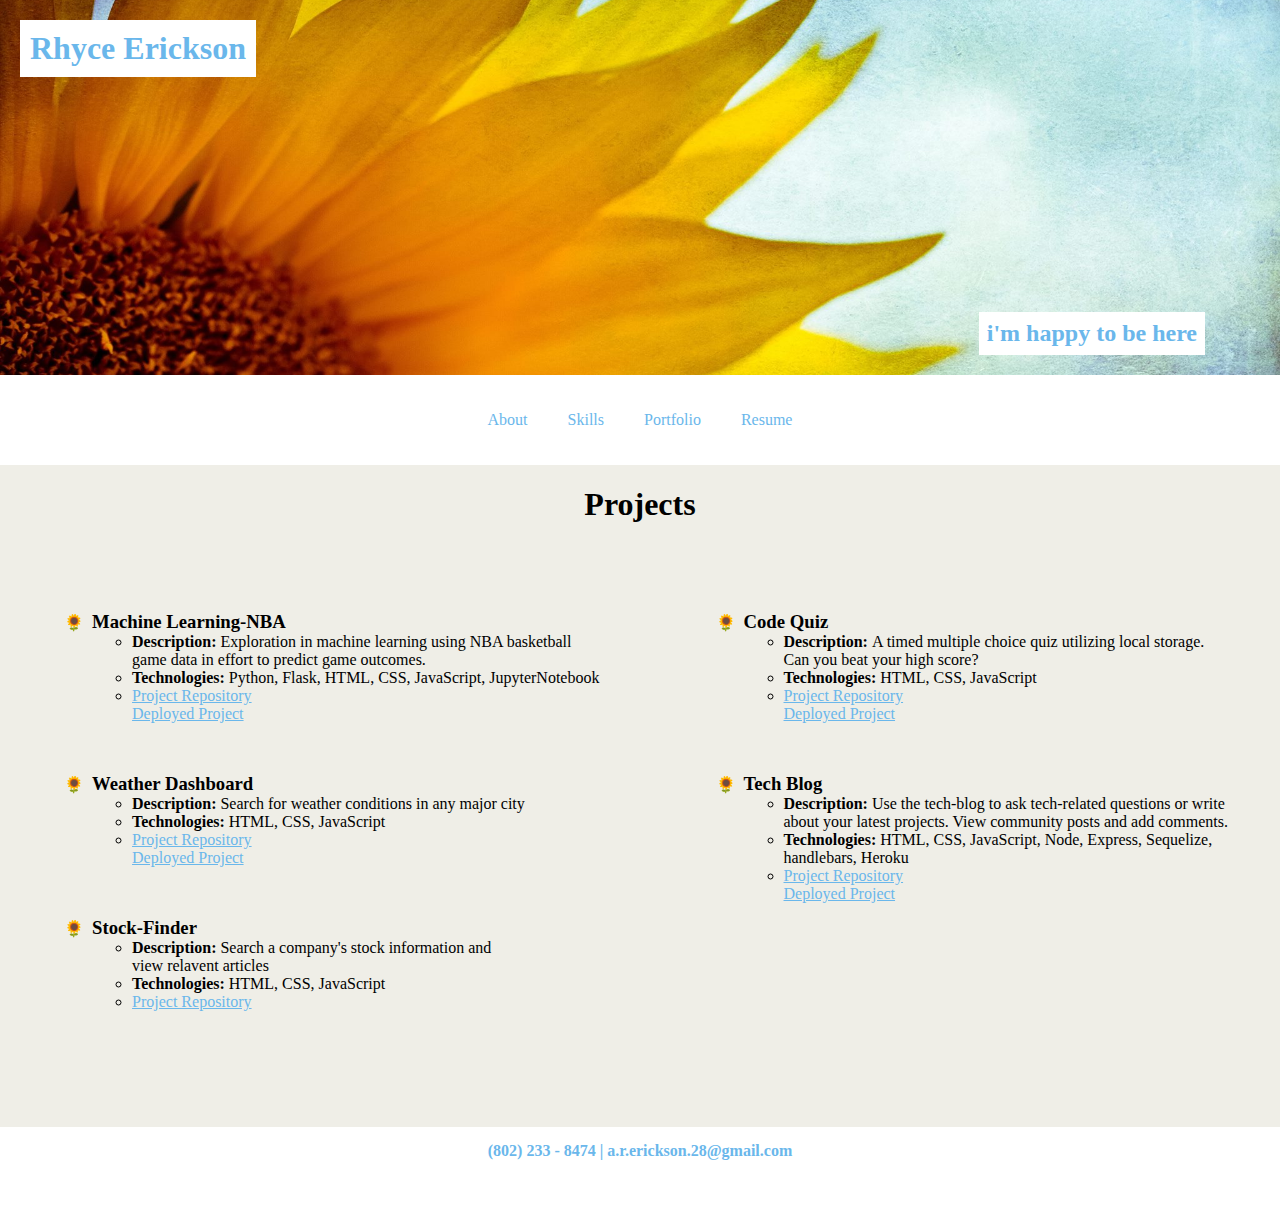
==== pages/portfolio.html @ 3b7bd608 "updated infor on other listed projects on portfolio page" ====
<!DOCTYPE html>
<html lang="en-us">
<head>
  <meta charset="UTF-8">
  <title>Rhyce | Personal Page</title>
  <!-- <link href="https://cdnjs.cloudflare.com/ajax/libs/font-awesome/5.15.3/css/all.min.css"> -->
  <!-- <link rel="stylesheet" href="path/to/font-awesome/css/font-awesome.min.css"> -->
  <link rel="icon" href="data:image/svg+xml,<svg xmlns=%22http://www.w3.org/2000/svg%22 viewBox=%220 0 100 100%22><text y=%22.9em%22 font-size=%2290%22>🌻</text></svg>">
  <link rel="stylesheet" type="text/css" href="/style/style.css">
  <link rel="stylesheet" type="text/css" href="/style/portfolio.css">
  <link rel="stylesheet" href="https://cdnjs.cloudflare.com/ajax/libs/font-awesome/5.15.3/css/all.min.css" integrity="sha512-iBBXm8fW90+nuLcSKlbmrPcLa0OT92xO1BIsZ+ywDWZCvqsWgccV3gFoRBv0z+8dLJgyAHIhR35VZc2oM/gI1w==" crossorigin="anonymous" referrerpolicy="no-referrer" />
  <!-- <script src="https://use.fontawesome.com/f53fa77346.js"></script> -->
</head>
<body>



  <div id="bannerImage">
        <div id="banner1">
          <h1>Rhyce Erickson</h1>
        </div>

        <div id="banner2"> 
          <h2>i'm happy to be here</h2>
        </div>
  </div>


<header>
    <nav>
        <ul>
            <li><a href="/index.html">About</a></li>
            <!-- <li><a href="/pages/education.html">Education</a></li> -->
            <li><a href="skills.html">Skills</a></li>
            <li><a href="portfolio.html">Portfolio</a></li>
            <li><a href="https://docs.google.com/document/d/1KfSe6Sal8frXmEi7c9S4shq23ZL-tTY5A44hOzINn-A/edit?usp=sharing" target="_blank">Resume</a></li>
        </ul>
    </nav>
</header>

<main>
<h1>Projects</h1>

<section id="listedProjects">

  <ul class="styled">

    <li>
      <div>
        <h3>Machine Learning-NBA</h3>
        <ul class="notStyled">
          <li><span>Description: </span>Exploration in machine learning using NBA basketball <br> game data in effort to predict game outcomes.</li>
          <li><span>Technologies: </span> Python, Flask, HTML, CSS, JavaScript, JupyterNotebook</li>
          <li><a href="https://github.com/arerickson28/Machine-Learning-NBA">Project Repository</a><br><a href="https://machine-learning-nba.herokuapp.com/">Deployed Project</a></li>
        </ul>
      </div>
    </li>

    <li>
      <div>
        <h3>Weather Dashboard</h3>
        <ul class="notStyled">
          <li><span>Description: </span>Search for weather conditions in  any major city</li>
          <li><span>Technologies: </span>HTML, CSS, JavaScript</li>
          <li><a href="https://github.com/arerickson28/weather-dashboard">Project Repository</a><br><a href="https://arerickson28.github.io/weather-dashboard/">Deployed Project</a></li>
        </ul>
      </div>
    </li>

    <li>
      <div>
        <h3>Stock-Finder</h3>
        <ul class="notStyled">
          <li><span>Description: </span>Search a company's stock information and <br> view relavent articles</li>
          <li><span>Technologies: </span>HTML, CSS, JavaScript</li>
          <li><a href="https://github.com/arerickson28/stock-finder">Project Repository</a></li>
        </ul>
  
          <!-- <tr>
            <td><a href="https://arerickson28.github.io/stock-finder/">Deployed Project</a></td>
          </tr> -->
      </div>
    </li>

    

   


    
  </ul>

  <ul class="styled">

    <!-- <li>
      <div>
        <h3>Day-Planner</h3>
        <p>Little description</p>
        <table>
          <tr>
            <td><a href="https://github.com/arerickson28/day-planner">Project Repository</a></td>
          </tr>
          <tr>
            <td><a href="https://arerickson28.github.io/day-planner/">Deployed Project</a></td>
          </tr>
        </table> 
      </div>
    </li> -->

   <li>
      <div>
        <h3>Code Quiz</h3>
        <ul class="notStyled">
          <li><span>Description: </span>A timed multiple choice quiz utilizing local storage. <br> Can you beat your high score?</li>
          <li><span>Technologies: </span>HTML, CSS, JavaScript</li>
          <li><a href="https://github.com/arerickson28/code-quiz">Project Repository</a><br><a href="https://arerickson28.github.io/code-quiz/">Deployed Project</a></li>
        </ul>
      </div>
    </li>


    <li>
      <div>
        <h3>Tech Blog</h3>
        <ul class="notStyled">
          <li><span>Description: </span>Use the tech-blog to ask tech-related questions or write <br> about your latest projects. View community posts and add comments.</li>
          <li><span>Technologies: </span>HTML, CSS, JavaScript, Node, Express, Sequelize, <br> handlebars, Heroku </li>
          <li><a href="https://github.com/arerickson28/tech-blog">Project Repository</a><br><a href="https://gr8-blog.herokuapp.com/">Deployed Project</a></li>
        </ul>
      </div>
    </li>
  </ul>




 
</section>


</main>


<footer>
    <div id="contact">
        <h4>(802) 233 - 8474 | a.r.erickson.28@gmail.com</h4>
        <div id="icons">
          <!-- <div class="icon"> -->
            <a href="https://github.com/arerickson28" target="_blank"><i id="githubIcon" class="fab fa-github fa-3x"></i></a>
          <!-- </div> -->
          
          <!-- <div class="icon"> -->
            <a href="https://www.linkedin.com/in/rhyce-erickson-a74943a0/" target="_blank"><i id="linkedinIcon" class="fab fa-linkedin fa-3x"></i></a>
          <!-- </div> -->
      </div>
  </div>
  </footer>


</body>

</html>
---- style/style.css ----
body {
    margin: 0 ;
    padding: 0 ;
    background-color: #efeee7 ;
    /* background-color: teal; */
    font-family: "Georgia" ;
}

p {
    font-size: 18px ;
}

a {
    color: rgb(106, 183, 235) ;
    /* color: silver ; */
}
    
/* New Stuff */
#bannerImage {
    display: flex ;
    flex-direction: column ;
    justify-content: space-between ;
    /* align-items: flex-end ; */
    height: 375px ;
    background-image: url("/images/sunflower.jpeg") ;
  
    background-position: center;
    background-repeat: no-repeat;
    background-size: cover;
    position: relative;
    width: 100% ;
}

#banner1 {
    margin: 20px ;
    display: flex ;
    justify-content: flex-start ;
    align-items: flex-start ;
}

#banner2 {
    display: flex ;
    justify-content: flex-end ;
    align-items: flex-end ;
    margin-bottom: 20px ;
}



/* #bio p {
    display: inline-block ;
} */


h2 {
    margin: 0px ;
}


i {
   width: 50px ;
}

#bannerImage h2 {
    margin-right: 75px ;
    padding: 8px ;
    background-color: white ;
    color: rgb(106, 183, 235) ;
}

h4 {
    margin: 0px ;
    color:rgb(106, 183, 235) ;
}

#bannerImage h1 {
    margin: 0px ;
    background-color: white ;
    color: rgb(106, 183, 235) ;
    display: inline ;
    text-align: center ;
    padding: 10px ;
}


header {
    background-color: white ;
    display: flex ;
    justify-content: center ;
    align-items: center ;
    height: 90px ;
}

header ul {
    display: flex ;
    list-style-type: none ;
    margin: 0 ;
    padding: 0 ;
}

header ul li {
    margin: 20px ;
}

footer {
    display: flex ;
    justify-content: center ;
    background-color: white ;
    align-items: center ;
}

i {
    /* margin: 15px ; */
    color: rgb(106, 183, 235) ;
}

#githubIcon {
    border-radius: 50%;
}

.icon {
    margin: 15px ;
    display: inline ;
    height: 48px ;
    /* border-radius: 50% ; */
    /* padding: 5px ; */
}

a {
    height: 48px ;
}

#linkedinIcon {
    /* padding: 0px ; */
    padding-left: 8px ;
}

/* .icon:hover {
    box-shadow: inset 0px 0px 8px rgb(106, 183, 235), 0 0 15px rgb(106, 183, 235);
} */


#contact {
    display: flex ;
    flex-direction: column ;
    justify-content: center ;
    align-items: center ;
    margin: 15px ;
}

#icons {
    margin-top: 15px ;
}

#codingLangs {
    margin: 20px ;
}

nav ul li a {
    text-decoration: none;
}

nav ul li a:hover {
    text-decoration: underline;
    /* box-shadow: inset 0px 0px 8px rgb(106, 183, 235), 0 0 15px rgb(106, 183, 235); */
}

span {
    font-weight: bold;
}
---- style/portfolio.css ----
main {
    display: flex ;
    flex-direction: column ;
    justify-content: space-around ;
    align-items: center ;
}

#featuredProjects {
    display: flex ;
    justify-content: space-around;
    width: 100% ;
    /* margin-top: 50px ;
    margin-bottom: 50px ; */
}

#featuredProjects p {
    background-color: rgb(236, 223, 33) ;
    border: solid ;
    padding: 50px ;
    
}

p {
    margin: 0px ;
}


#addedSoon {
    margin-bottom: 50px ;
}


h2, h3 {
    margin: 0px ;
}


#listedProjects {
    /* margin-top: 50px ; */
    margin-bottom: 50px ;
    width: 100% ;
    display: flex ;
    justify-content: space-around ;
}



ul {
    list-style: none ;
}

.styled li {
    list-style-type: "🌻  ";
    margin-top: 50px ;
    margin-bottom: 50px ;

}

.notStyled li {
    list-style-type: circle;
    margin: 0;
}
/* .styled li::before {
    content: "🌻" ;
    font-size: 30px ;
} */

/* .styled {
    display: flex;
    flex-direction: column;
    flex-wrap: wrap;
    height: 700px;
    width: 75%;
} */
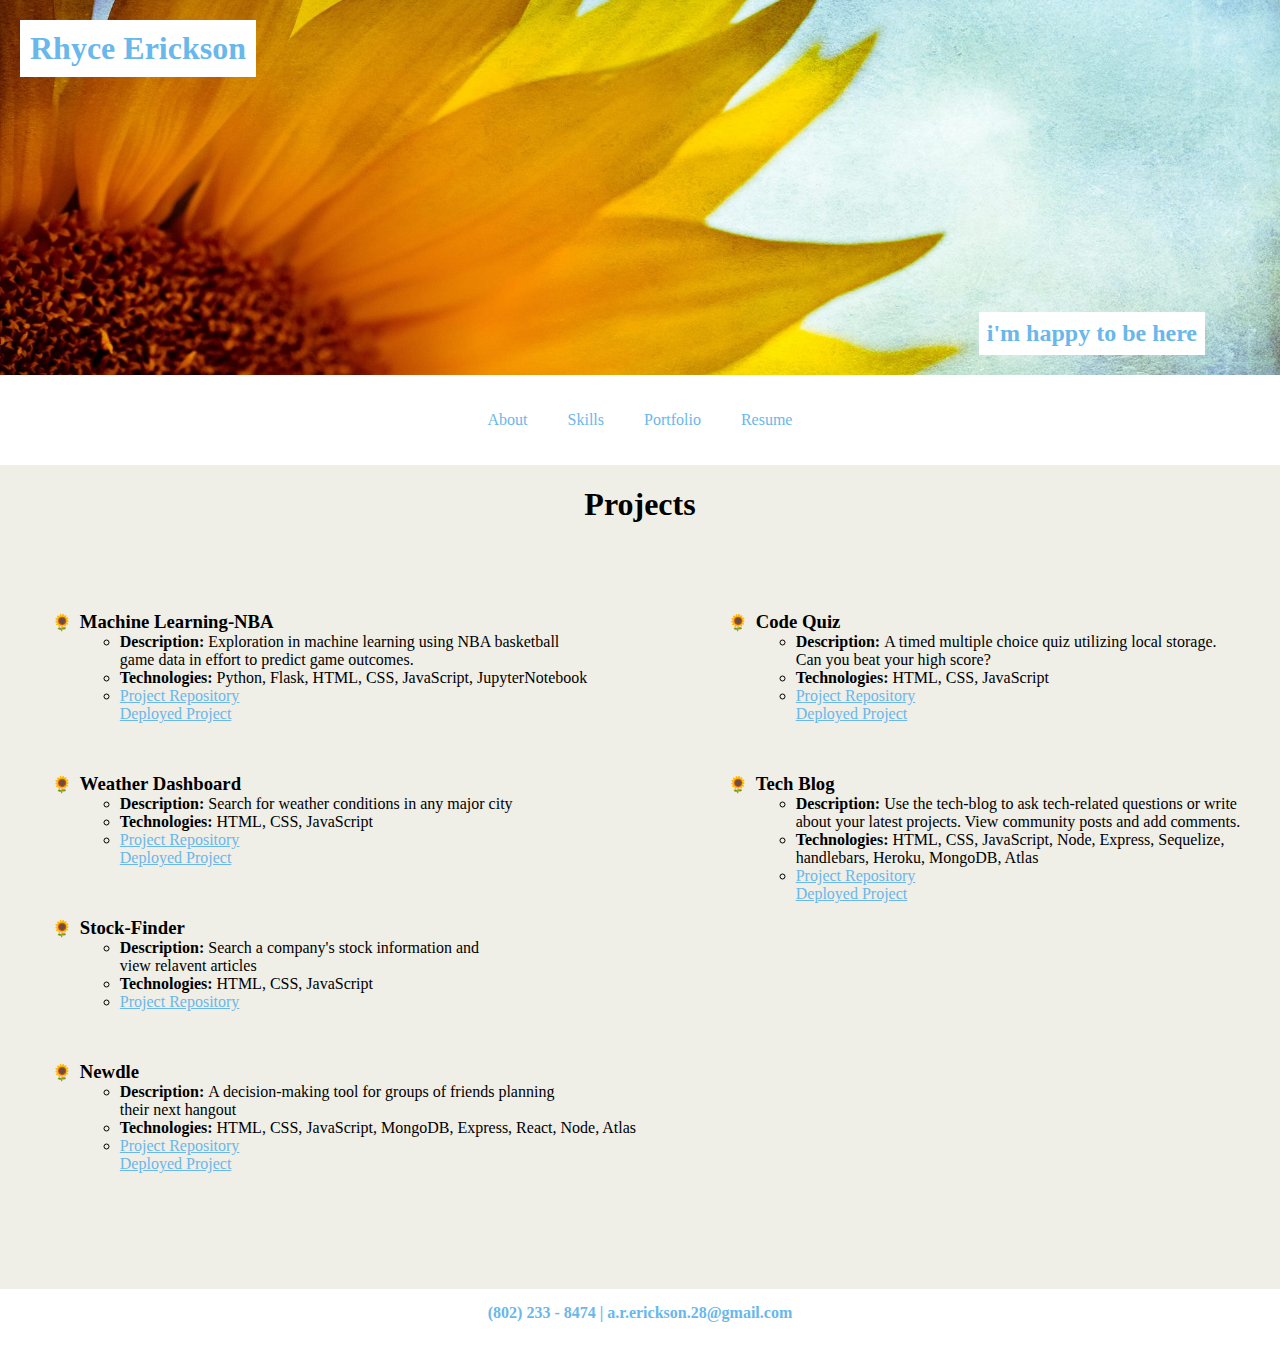
==== commit a3e3e6bf: "added Newdle to project list" ====
--- a/pages/portfolio.html
+++ b/pages/portfolio.html
@@ -82,7 +82,16 @@
       </div>
     </li>
 
-    
+    <li>
+      <div>
+        <h3>Newdle</h3>
+        <ul class="notStyled">
+          <li><span>Description: </span>A decision-making tool for groups of friends planning <br> their next hangout</li>
+          <li><span>Technologies: </span>HTML, CSS, JavaScript, MongoDB, Express, React, Node, Atlas</li>
+          <li><a href="https://github.com/arerickson28/breakoutRoomNomads">Project Repository</a><br><a href="https://born001.herokuapp.com/">Deployed Project</a></li>
+        </ul>
+      </div>
+    </li>
 
    
 
@@ -124,7 +133,7 @@
         <h3>Tech Blog</h3>
         <ul class="notStyled">
           <li><span>Description: </span>Use the tech-blog to ask tech-related questions or write <br> about your latest projects. View community posts and add comments.</li>
-          <li><span>Technologies: </span>HTML, CSS, JavaScript, Node, Express, Sequelize, <br> handlebars, Heroku </li>
+          <li><span>Technologies: </span>HTML, CSS, JavaScript, Node, Express, Sequelize, <br> handlebars, Heroku, MongoDB, Atlas </li>
           <li><a href="https://github.com/arerickson28/tech-blog">Project Repository</a><br><a href="https://gr8-blog.herokuapp.com/">Deployed Project</a></li>
         </ul>
       </div>
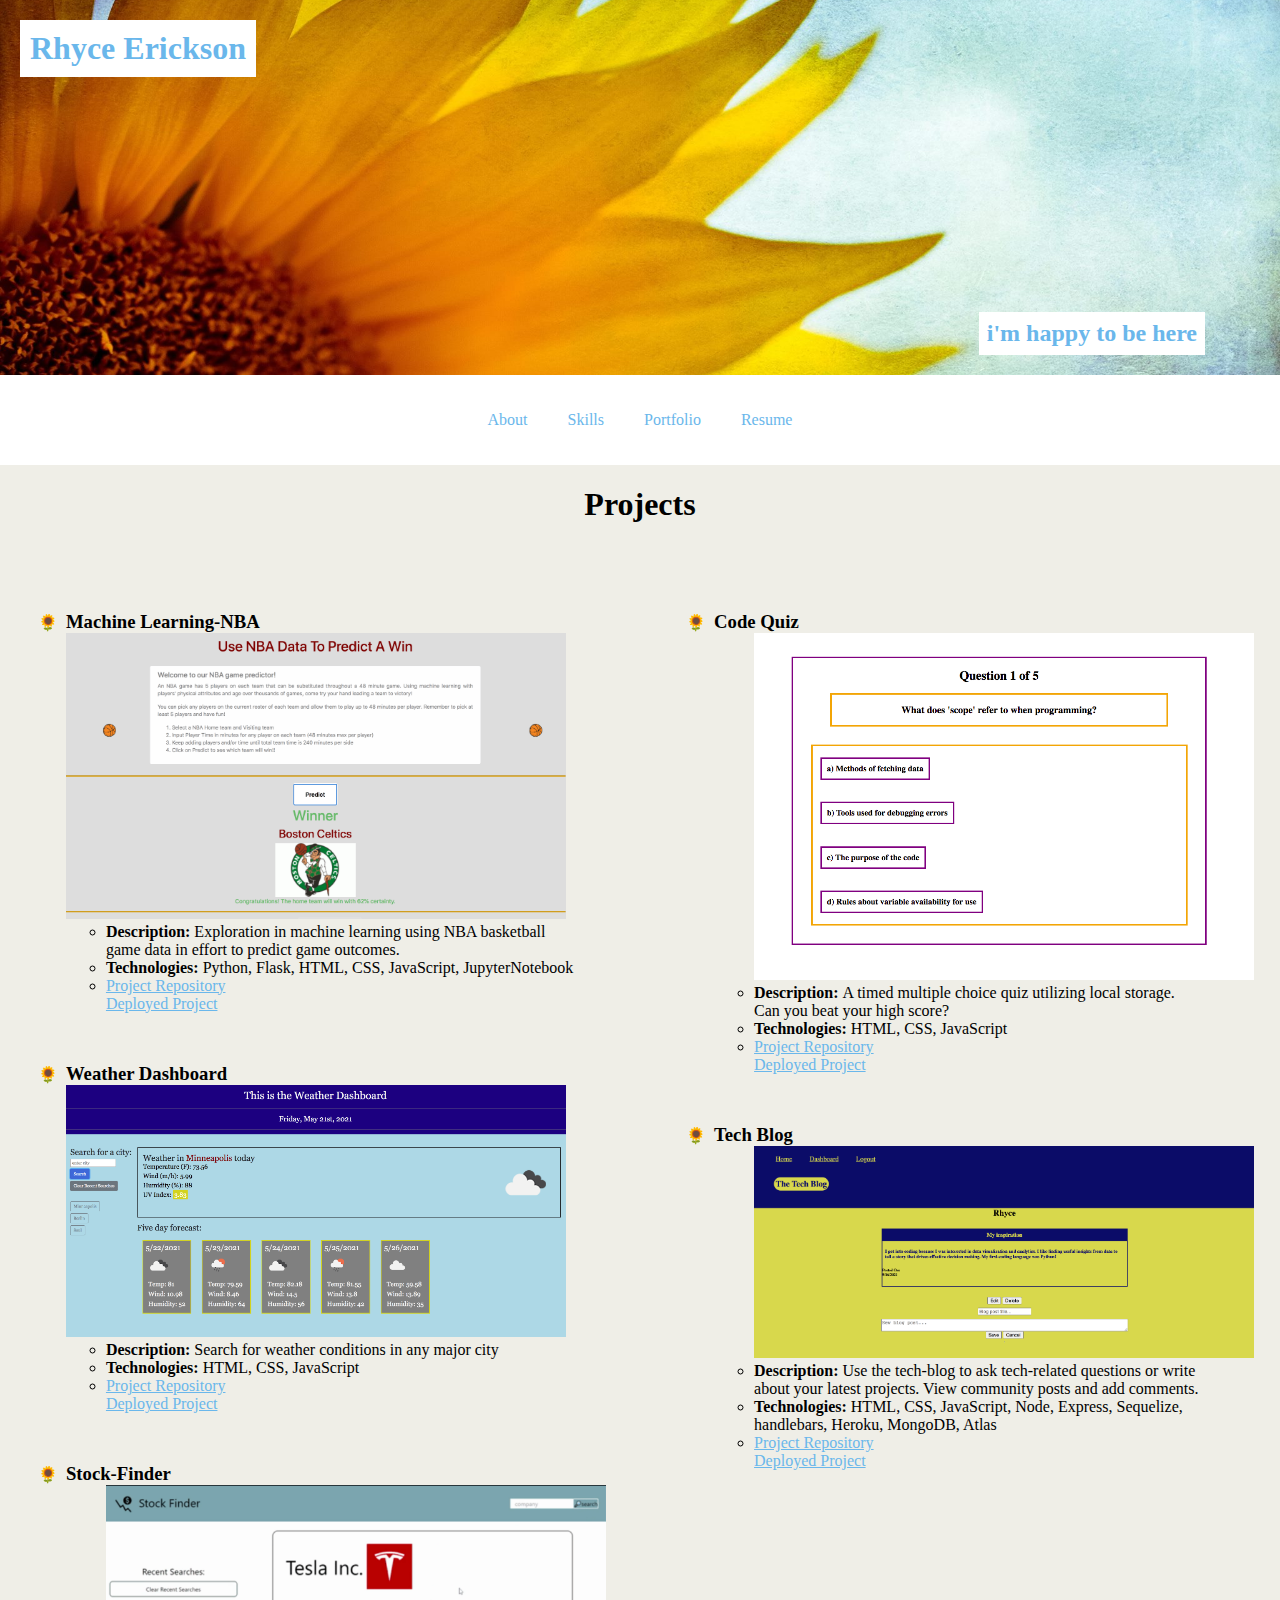
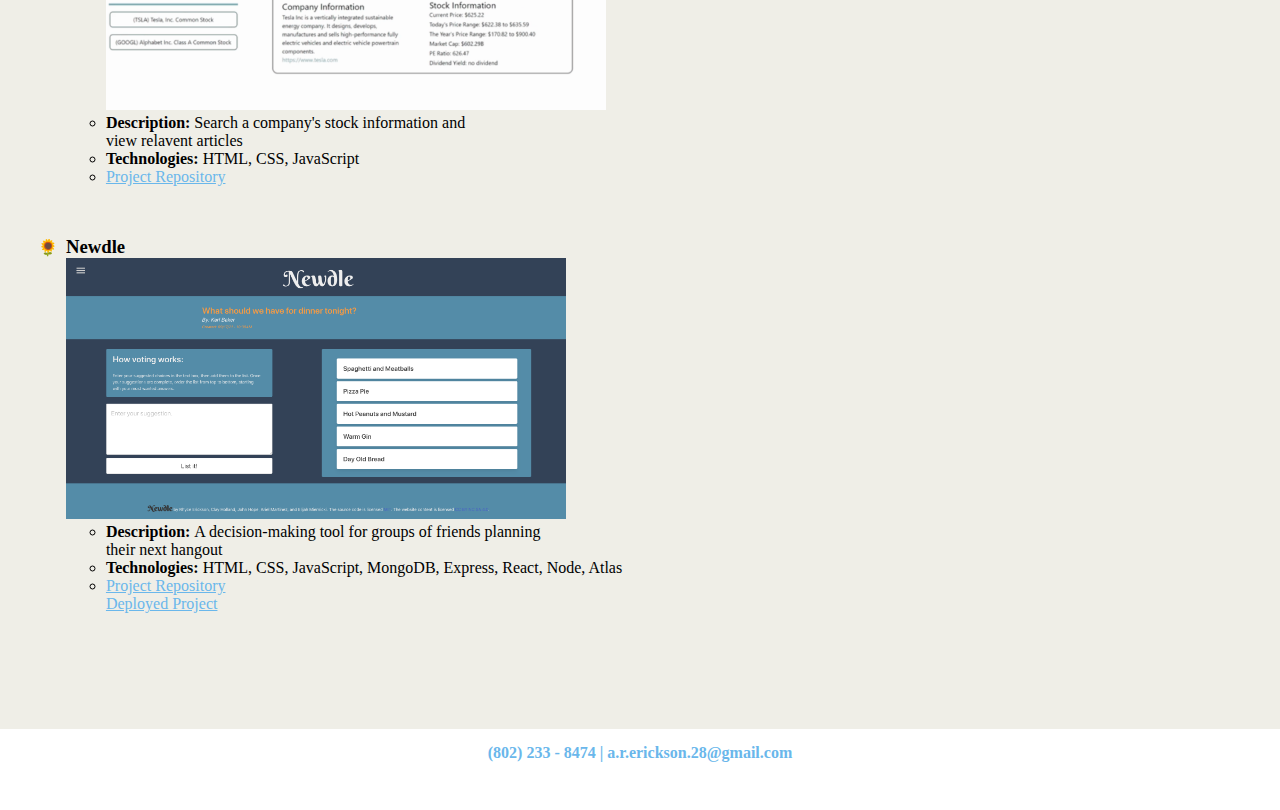
==== commit 799ed626: "adding images to projects" ====
--- a/pages/portfolio.html
+++ b/pages/portfolio.html
@@ -48,6 +48,7 @@
     <li>
       <div>
         <h3>Machine Learning-NBA</h3>
+        <img class="projectImg" src="../images/nbaMachine.png">
         <ul class="notStyled">
           <li><span>Description: </span>Exploration in machine learning using NBA basketball <br> game data in effort to predict game outcomes.</li>
           <li><span>Technologies: </span> Python, Flask, HTML, CSS, JavaScript, JupyterNotebook</li>
@@ -59,6 +60,7 @@
     <li>
       <div>
         <h3>Weather Dashboard</h3>
+        <img class="projectImg" src="../images/weather_dash.png">
         <ul class="notStyled">
           <li><span>Description: </span>Search for weather conditions in  any major city</li>
           <li><span>Technologies: </span>HTML, CSS, JavaScript</li>
@@ -71,6 +73,7 @@
       <div>
         <h3>Stock-Finder</h3>
         <ul class="notStyled">
+          <img class="projectImg" src="../images/stockFinder.png">
           <li><span>Description: </span>Search a company's stock information and <br> view relavent articles</li>
           <li><span>Technologies: </span>HTML, CSS, JavaScript</li>
           <li><a href="https://github.com/arerickson28/stock-finder">Project Repository</a></li>
@@ -85,6 +88,7 @@
     <li>
       <div>
         <h3>Newdle</h3>
+        <img class="projectImg" src="../images/newdle1.png">
         <ul class="notStyled">
           <li><span>Description: </span>A decision-making tool for groups of friends planning <br> their next hangout</li>
           <li><span>Technologies: </span>HTML, CSS, JavaScript, MongoDB, Express, React, Node, Atlas</li>
@@ -101,25 +105,11 @@
 
   <ul class="styled">
 
-    <!-- <li>
-      <div>
-        <h3>Day-Planner</h3>
-        <p>Little description</p>
-        <table>
-          <tr>
-            <td><a href="https://github.com/arerickson28/day-planner">Project Repository</a></td>
-          </tr>
-          <tr>
-            <td><a href="https://arerickson28.github.io/day-planner/">Deployed Project</a></td>
-          </tr>
-        </table> 
-      </div>
-    </li> -->
-
    <li>
       <div>
         <h3>Code Quiz</h3>
         <ul class="notStyled">
+          <img class="projectImg" src="../images/code-quiz.png">
           <li><span>Description: </span>A timed multiple choice quiz utilizing local storage. <br> Can you beat your high score?</li>
           <li><span>Technologies: </span>HTML, CSS, JavaScript</li>
           <li><a href="https://github.com/arerickson28/code-quiz">Project Repository</a><br><a href="https://arerickson28.github.io/code-quiz/">Deployed Project</a></li>
@@ -127,11 +117,11 @@
       </div>
     </li>
 
-
     <li>
       <div>
         <h3>Tech Blog</h3>
         <ul class="notStyled">
+          <img class="projectImg" src="../images/tech_blog.png">
           <li><span>Description: </span>Use the tech-blog to ask tech-related questions or write <br> about your latest projects. View community posts and add comments.</li>
           <li><span>Technologies: </span>HTML, CSS, JavaScript, Node, Express, Sequelize, <br> handlebars, Heroku, MongoDB, Atlas </li>
           <li><a href="https://github.com/arerickson28/tech-blog">Project Repository</a><br><a href="https://gr8-blog.herokuapp.com/">Deployed Project</a></li>
--- a/style/portfolio.css
+++ b/style/portfolio.css
@@ -60,10 +60,6 @@
     list-style-type: circle;
     margin: 0;
 }
-/* .styled li::before {
-    content: "🌻" ;
-    font-size: 30px ;
-} */
 
 /* .styled {
     display: flex;
@@ -72,4 +68,7 @@
     height: 700px;
     width: 75%;
 } */
+.projectImg {
+    width: 500px;
+}
 
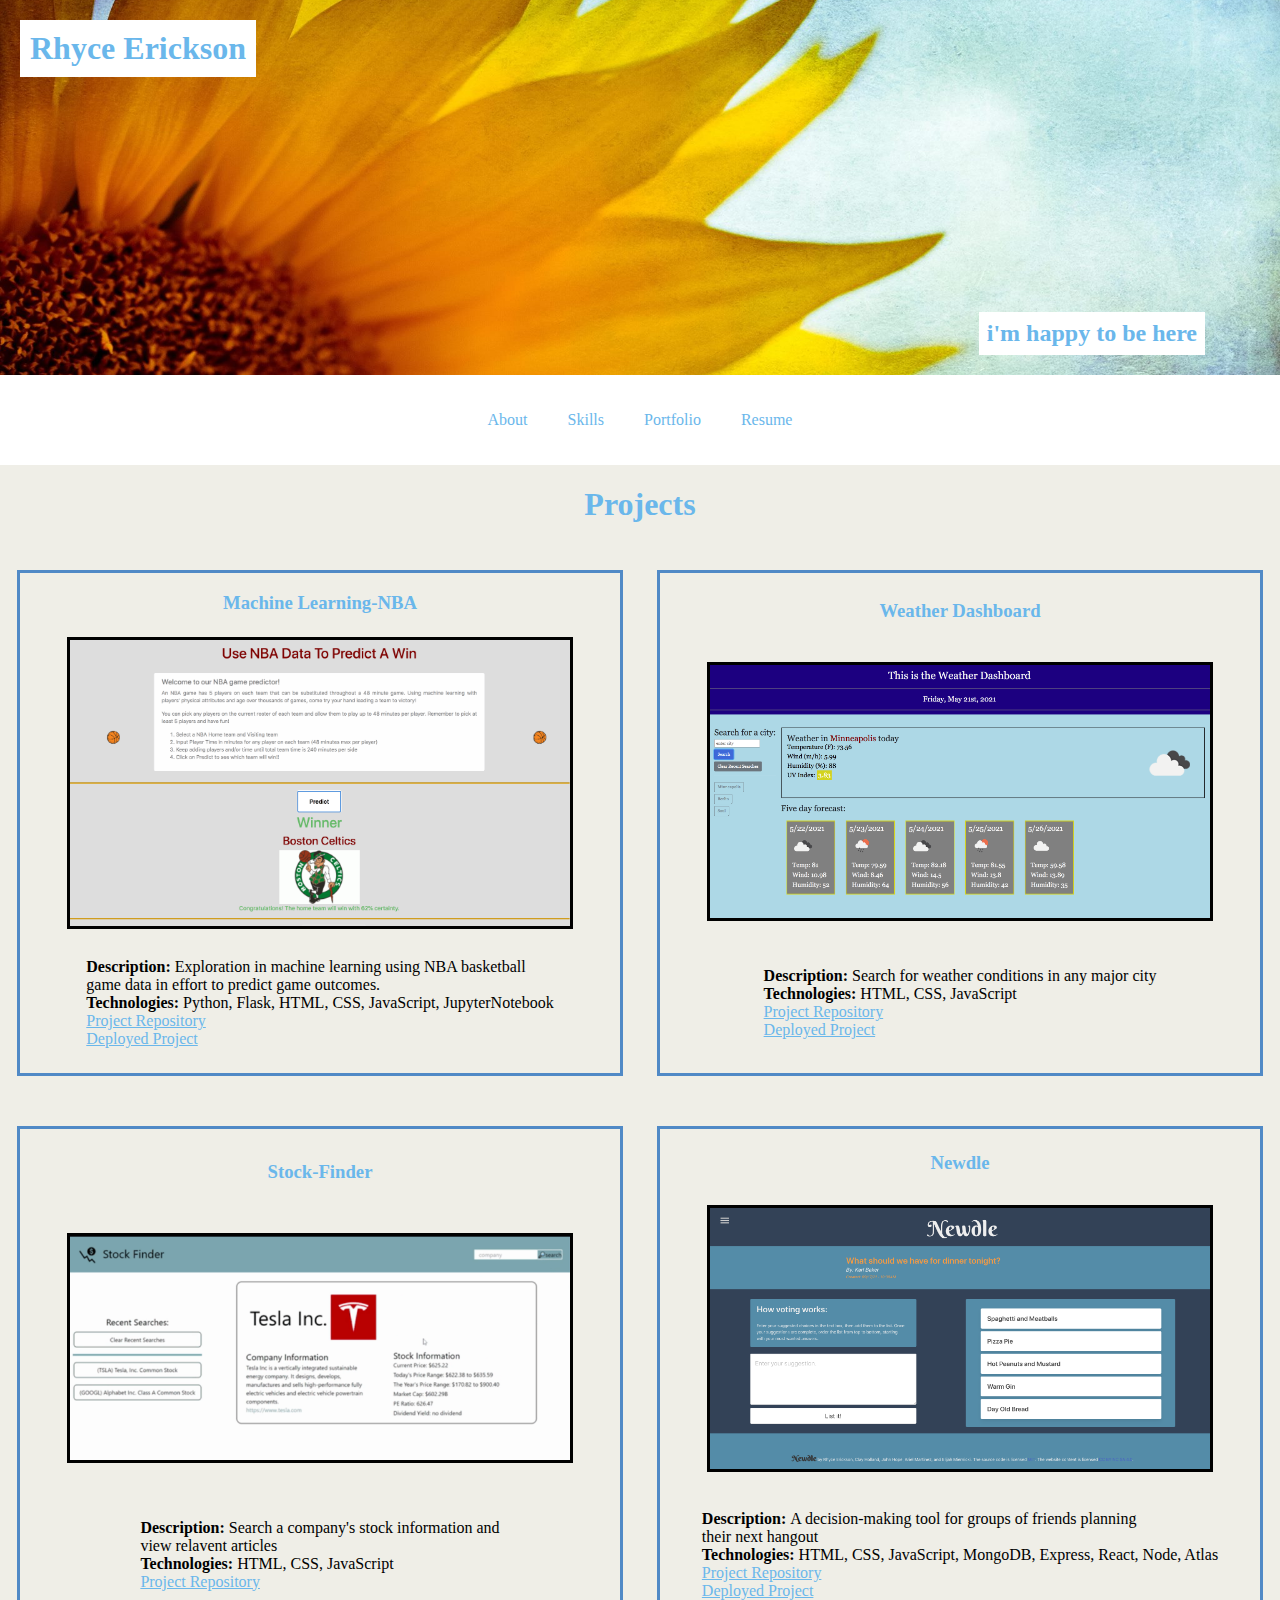
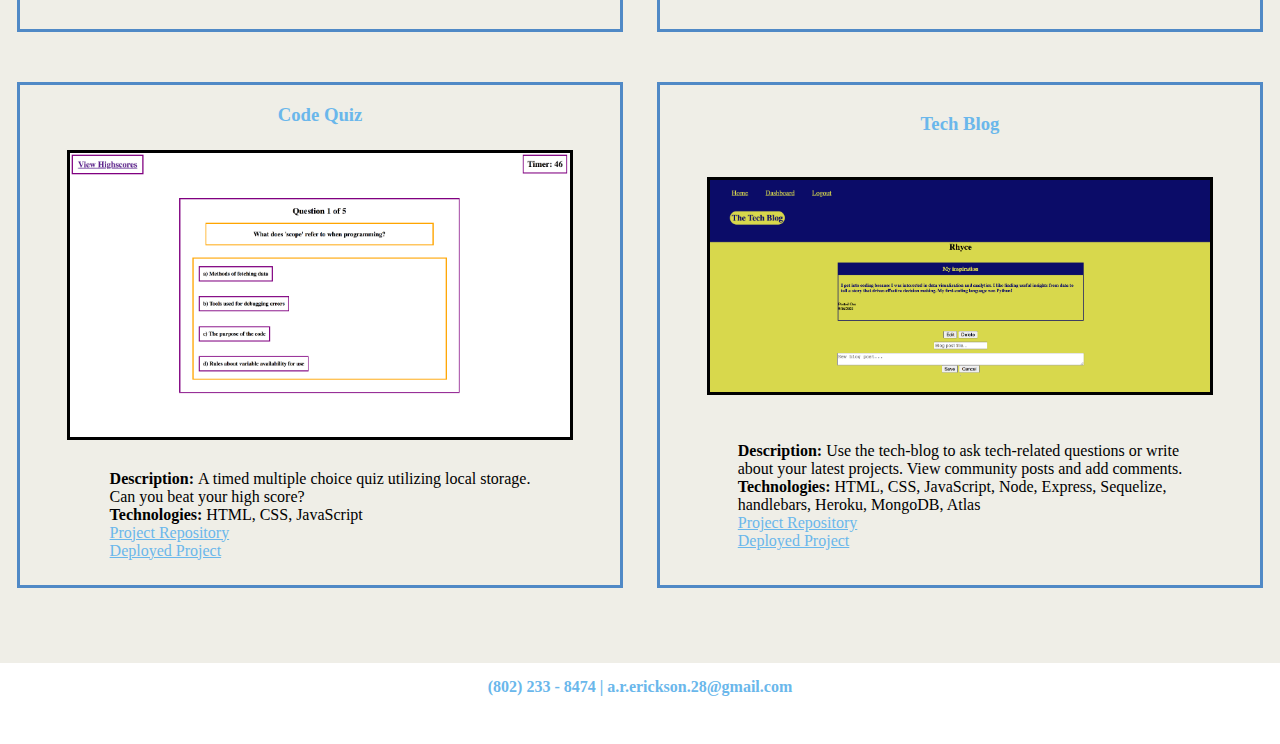
==== commit 5d2344fc: "formated projects into flex cards" ====
--- a/pages/portfolio.html
+++ b/pages/portfolio.html
@@ -43,10 +43,10 @@
 
 <section id="listedProjects">
 
-  <ul class="styled">
+  <!-- <ul class="styled"> -->
 
-    <li>
-      <div>
+    <!-- <li> -->
+      <div class="project">
         <h3>Machine Learning-NBA</h3>
         <img class="projectImg" src="../images/nbaMachine.png">
         <ul class="notStyled">
@@ -55,10 +55,10 @@
           <li><a href="https://github.com/arerickson28/Machine-Learning-NBA">Project Repository</a><br><a href="https://machine-learning-nba.herokuapp.com/">Deployed Project</a></li>
         </ul>
       </div>
-    </li>
+    <!-- </li> -->
 
-    <li>
-      <div>
+    <!-- <li> -->
+      <div class="project">
         <h3>Weather Dashboard</h3>
         <img class="projectImg" src="../images/weather_dash.png">
         <ul class="notStyled">
@@ -67,13 +67,13 @@
           <li><a href="https://github.com/arerickson28/weather-dashboard">Project Repository</a><br><a href="https://arerickson28.github.io/weather-dashboard/">Deployed Project</a></li>
         </ul>
       </div>
-    </li>
+    <!-- </li> -->
 
-    <li>
-      <div>
+    <!-- <li> -->
+      <div class="project">
         <h3>Stock-Finder</h3>
+        <img class="projectImg" src="../images/stockFinder.png">
         <ul class="notStyled">
-          <img class="projectImg" src="../images/stockFinder.png">
           <li><span>Description: </span>Search a company's stock information and <br> view relavent articles</li>
           <li><span>Technologies: </span>HTML, CSS, JavaScript</li>
           <li><a href="https://github.com/arerickson28/stock-finder">Project Repository</a></li>
@@ -83,10 +83,10 @@
             <td><a href="https://arerickson28.github.io/stock-finder/">Deployed Project</a></td>
           </tr> -->
       </div>
-    </li>
+    <!-- </li> -->
 
-    <li>
-      <div>
+    <!-- <li> -->
+      <div class="project">
         <h3>Newdle</h3>
         <img class="projectImg" src="../images/newdle1.png">
         <ul class="notStyled">
@@ -95,40 +95,40 @@
           <li><a href="https://github.com/arerickson28/breakoutRoomNomads">Project Repository</a><br><a href="https://born001.herokuapp.com/">Deployed Project</a></li>
         </ul>
       </div>
-    </li>
+    <!-- </li> -->
 
    
 
 
     
-  </ul>
+  <!-- </ul> -->
 
-  <ul class="styled">
+  <!-- <ul class="styled"> -->
 
-   <li>
-      <div>
+   <!-- <li> -->
+      <div class="project">
         <h3>Code Quiz</h3>
+        <img class="projectImg" src="../images/betterCodeQuiz.png">
         <ul class="notStyled">
-          <img class="projectImg" src="../images/code-quiz.png">
           <li><span>Description: </span>A timed multiple choice quiz utilizing local storage. <br> Can you beat your high score?</li>
           <li><span>Technologies: </span>HTML, CSS, JavaScript</li>
           <li><a href="https://github.com/arerickson28/code-quiz">Project Repository</a><br><a href="https://arerickson28.github.io/code-quiz/">Deployed Project</a></li>
         </ul>
       </div>
-    </li>
+    <!-- </li> -->
 
-    <li>
-      <div>
+    <!-- <li> -->
+      <div class="project">
         <h3>Tech Blog</h3>
+        <img class="projectImg" src="../images/tech_blog.png">
         <ul class="notStyled">
-          <img class="projectImg" src="../images/tech_blog.png">
           <li><span>Description: </span>Use the tech-blog to ask tech-related questions or write <br> about your latest projects. View community posts and add comments.</li>
           <li><span>Technologies: </span>HTML, CSS, JavaScript, Node, Express, Sequelize, <br> handlebars, Heroku, MongoDB, Atlas </li>
           <li><a href="https://github.com/arerickson28/tech-blog">Project Repository</a><br><a href="https://gr8-blog.herokuapp.com/">Deployed Project</a></li>
         </ul>
       </div>
-    </li>
-  </ul>
+    <!-- </li> -->
+  <!-- </ul> -->
 
 
 
--- a/style/portfolio.css
+++ b/style/portfolio.css
@@ -41,9 +41,37 @@
     width: 100% ;
     display: flex ;
     justify-content: space-around ;
+    align-items: center;
+    flex-wrap: wrap;
 }
 
+.project {
+    width: 600px;
+    height: 500px;
+    border: solid;
+    border-color:rgb(80, 137, 198);
+    margin-top: 25px;
+    margin-bottom: 25px;
+    display: flex;
+    flex-direction: column;
+    justify-content: space-around;
+    align-items: center;
+}
 
+.project h3 {
+    margin: 15px;
+    color:rgb(106, 183, 235)
+}
+
+.project ul {
+    /* border: solid; */
+    padding: 5px;
+    list-style-type: none;
+}
+
+.project img {
+    border: solid;
+}
 
 ul {
     list-style: none ;
@@ -56,10 +84,10 @@
 
 }
 
-.notStyled li {
+/* .notStyled li {
     list-style-type: circle;
     margin: 0;
-}
+} */
 
 /* .styled {
     display: flex;
@@ -72,3 +100,7 @@
     width: 500px;
 }
 
+
+h1 {
+   color: rgb(106, 183, 235);
+}
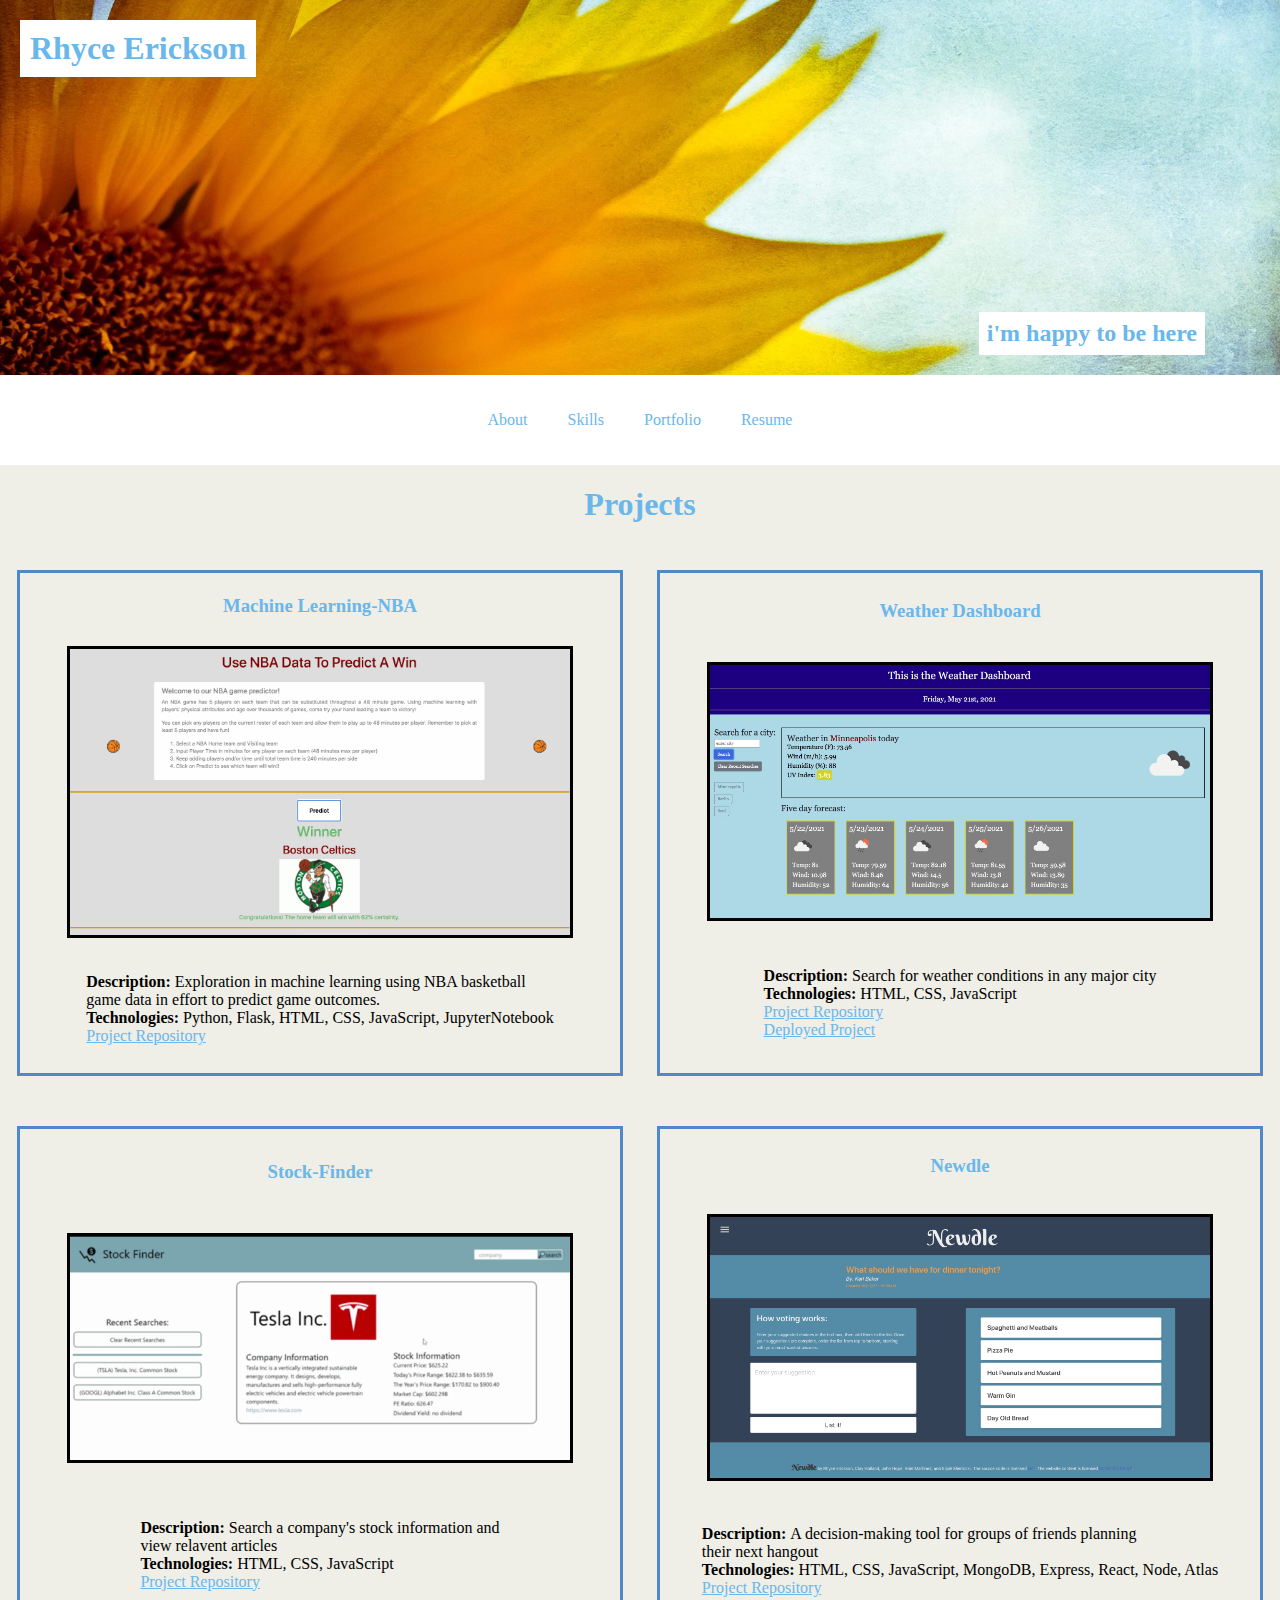
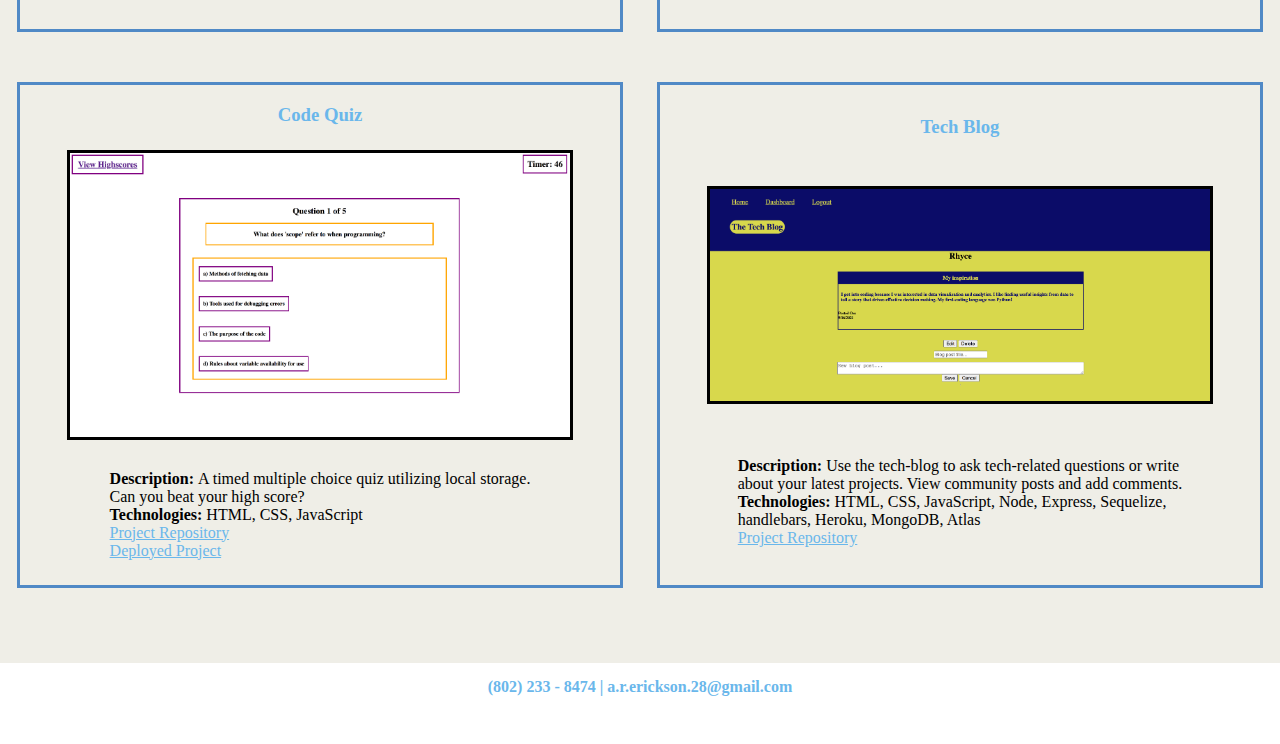
==== commit 07911455: "updated tutor description" ====
--- a/pages/portfolio.html
+++ b/pages/portfolio.html
@@ -43,21 +43,18 @@
 
 <section id="listedProjects">
 
-  <!-- <ul class="styled"> -->
-
-    <!-- <li> -->
       <div class="project">
         <h3>Machine Learning-NBA</h3>
         <img class="projectImg" src="../images/nbaMachine.png">
         <ul class="notStyled">
           <li><span>Description: </span>Exploration in machine learning using NBA basketball <br> game data in effort to predict game outcomes.</li>
           <li><span>Technologies: </span> Python, Flask, HTML, CSS, JavaScript, JupyterNotebook</li>
-          <li><a href="https://github.com/arerickson28/Machine-Learning-NBA">Project Repository</a><br><a href="https://machine-learning-nba.herokuapp.com/">Deployed Project</a></li>
+          <li><a href="https://github.com/arerickson28/Machine-Learning-NBA">Project Repository</a>
+            <!-- <br><a href="https://machine-learning-nba.herokuapp.com/">Deployed Project</a></li> -->
         </ul>
       </div>
-    <!-- </li> -->
 
-    <!-- <li> -->
+
       <div class="project">
         <h3>Weather Dashboard</h3>
         <img class="projectImg" src="../images/weather_dash.png">
@@ -67,9 +64,7 @@
           <li><a href="https://github.com/arerickson28/weather-dashboard">Project Repository</a><br><a href="https://arerickson28.github.io/weather-dashboard/">Deployed Project</a></li>
         </ul>
       </div>
-    <!-- </li> -->
 
-    <!-- <li> -->
       <div class="project">
         <h3>Stock-Finder</h3>
         <img class="projectImg" src="../images/stockFinder.png">
@@ -78,34 +73,28 @@
           <li><span>Technologies: </span>HTML, CSS, JavaScript</li>
           <li><a href="https://github.com/arerickson28/stock-finder">Project Repository</a></li>
         </ul>
-  
-          <!-- <tr>
-            <td><a href="https://arerickson28.github.io/stock-finder/">Deployed Project</a></td>
-          </tr> -->
+            <!-- <a href="https://arerickson28.github.io/stock-finder/">Deployed Project</a> -->
+      
       </div>
-    <!-- </li> -->
 
-    <!-- <li> -->
+
       <div class="project">
         <h3>Newdle</h3>
         <img class="projectImg" src="../images/newdle1.png">
         <ul class="notStyled">
           <li><span>Description: </span>A decision-making tool for groups of friends planning <br> their next hangout</li>
           <li><span>Technologies: </span>HTML, CSS, JavaScript, MongoDB, Express, React, Node, Atlas</li>
-          <li><a href="https://github.com/arerickson28/breakoutRoomNomads">Project Repository</a><br><a href="https://born001.herokuapp.com/">Deployed Project</a></li>
+          <li><a href="https://github.com/arerickson28/breakoutRoomNomads">Project Repository</a><br>
+            <!-- <a href="https://born001.herokuapp.com/">Deployed Project</a></li> -->
         </ul>
       </div>
-    <!-- </li> -->
+
 
    
 
 
     
-  <!-- </ul> -->
-
-  <!-- <ul class="styled"> -->
-
-   <!-- <li> -->
+ 
       <div class="project">
         <h3>Code Quiz</h3>
         <img class="projectImg" src="../images/betterCodeQuiz.png">
@@ -115,20 +104,17 @@
           <li><a href="https://github.com/arerickson28/code-quiz">Project Repository</a><br><a href="https://arerickson28.github.io/code-quiz/">Deployed Project</a></li>
         </ul>
       </div>
-    <!-- </li> -->
 
-    <!-- <li> -->
       <div class="project">
         <h3>Tech Blog</h3>
         <img class="projectImg" src="../images/tech_blog.png">
         <ul class="notStyled">
           <li><span>Description: </span>Use the tech-blog to ask tech-related questions or write <br> about your latest projects. View community posts and add comments.</li>
           <li><span>Technologies: </span>HTML, CSS, JavaScript, Node, Express, Sequelize, <br> handlebars, Heroku, MongoDB, Atlas </li>
-          <li><a href="https://github.com/arerickson28/tech-blog">Project Repository</a><br><a href="https://gr8-blog.herokuapp.com/">Deployed Project</a></li>
+          <li><a href="https://github.com/arerickson28/tech-blog">Project Repository</a><br>
+            <!-- <a href="https://gr8-blog.herokuapp.com/">Deployed Project</a></li> -->
         </ul>
       </div>
-    <!-- </li> -->
-  <!-- </ul> -->
 
 
 
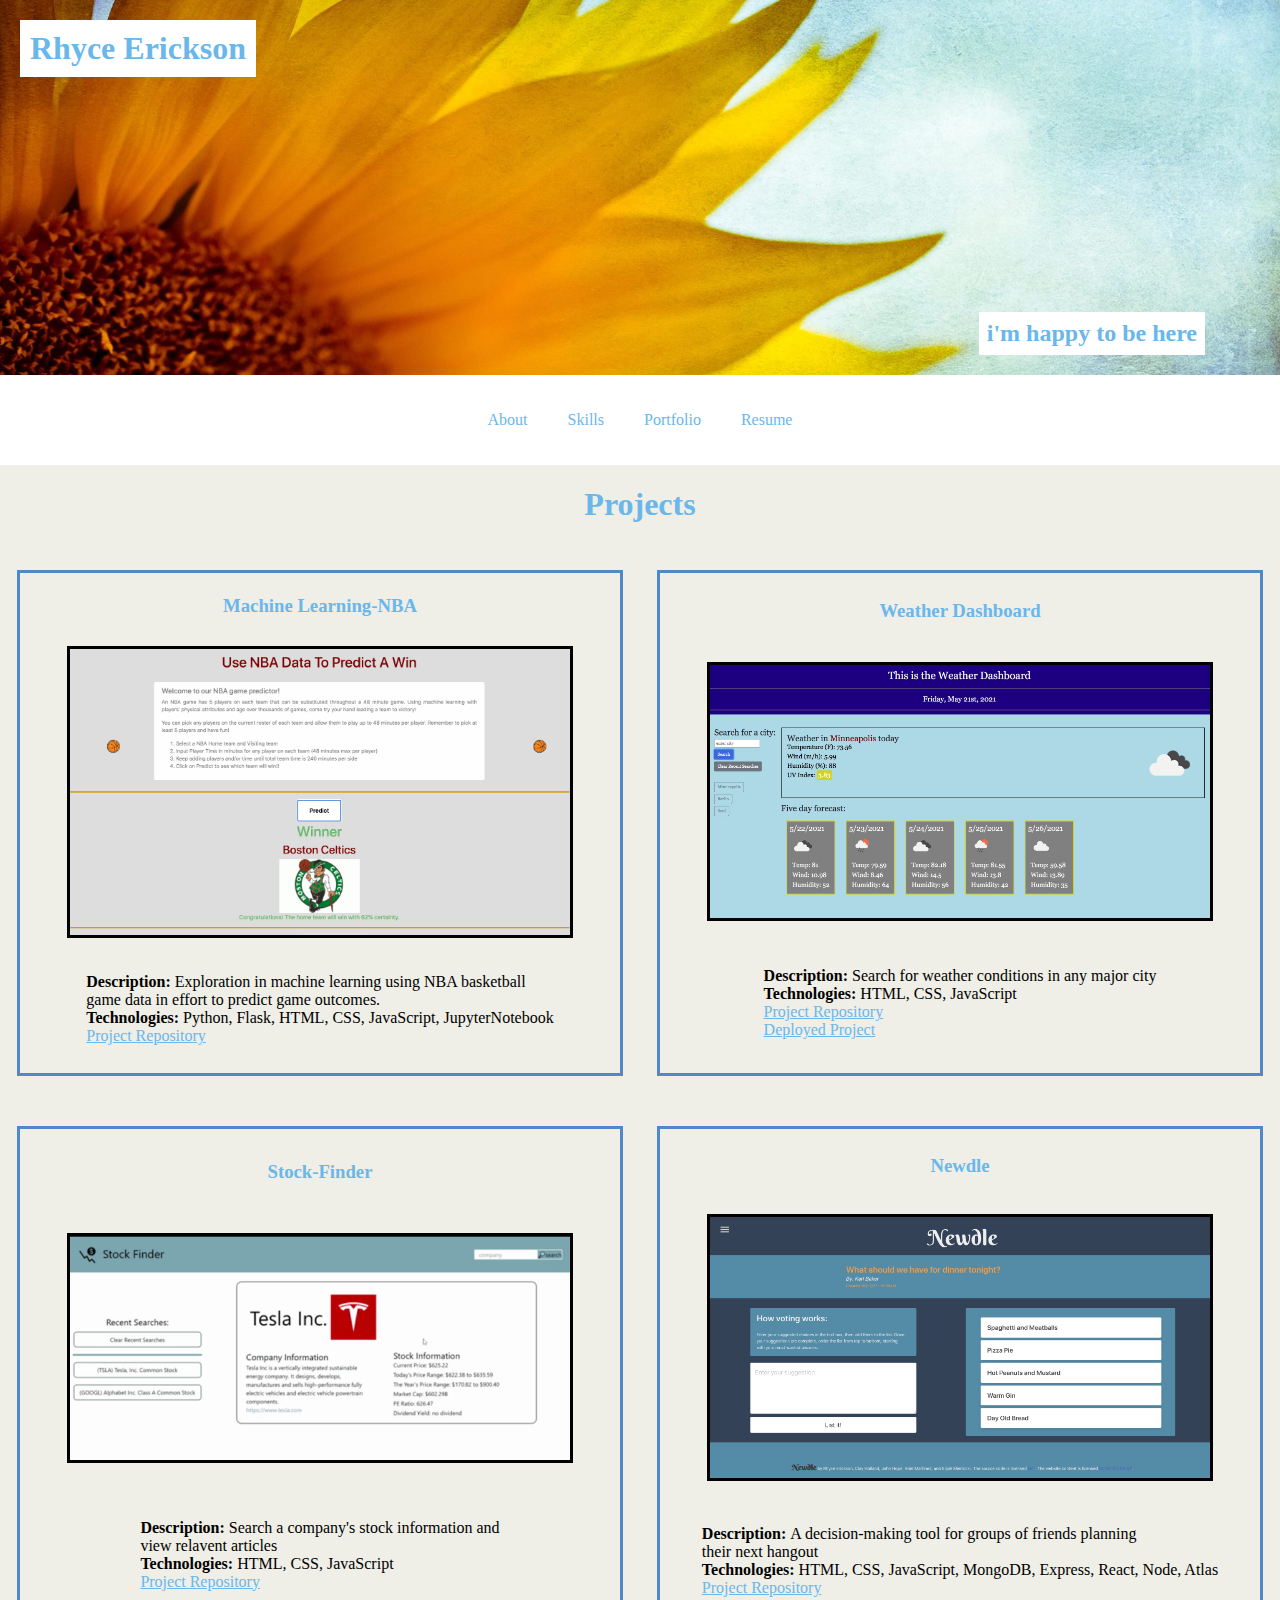
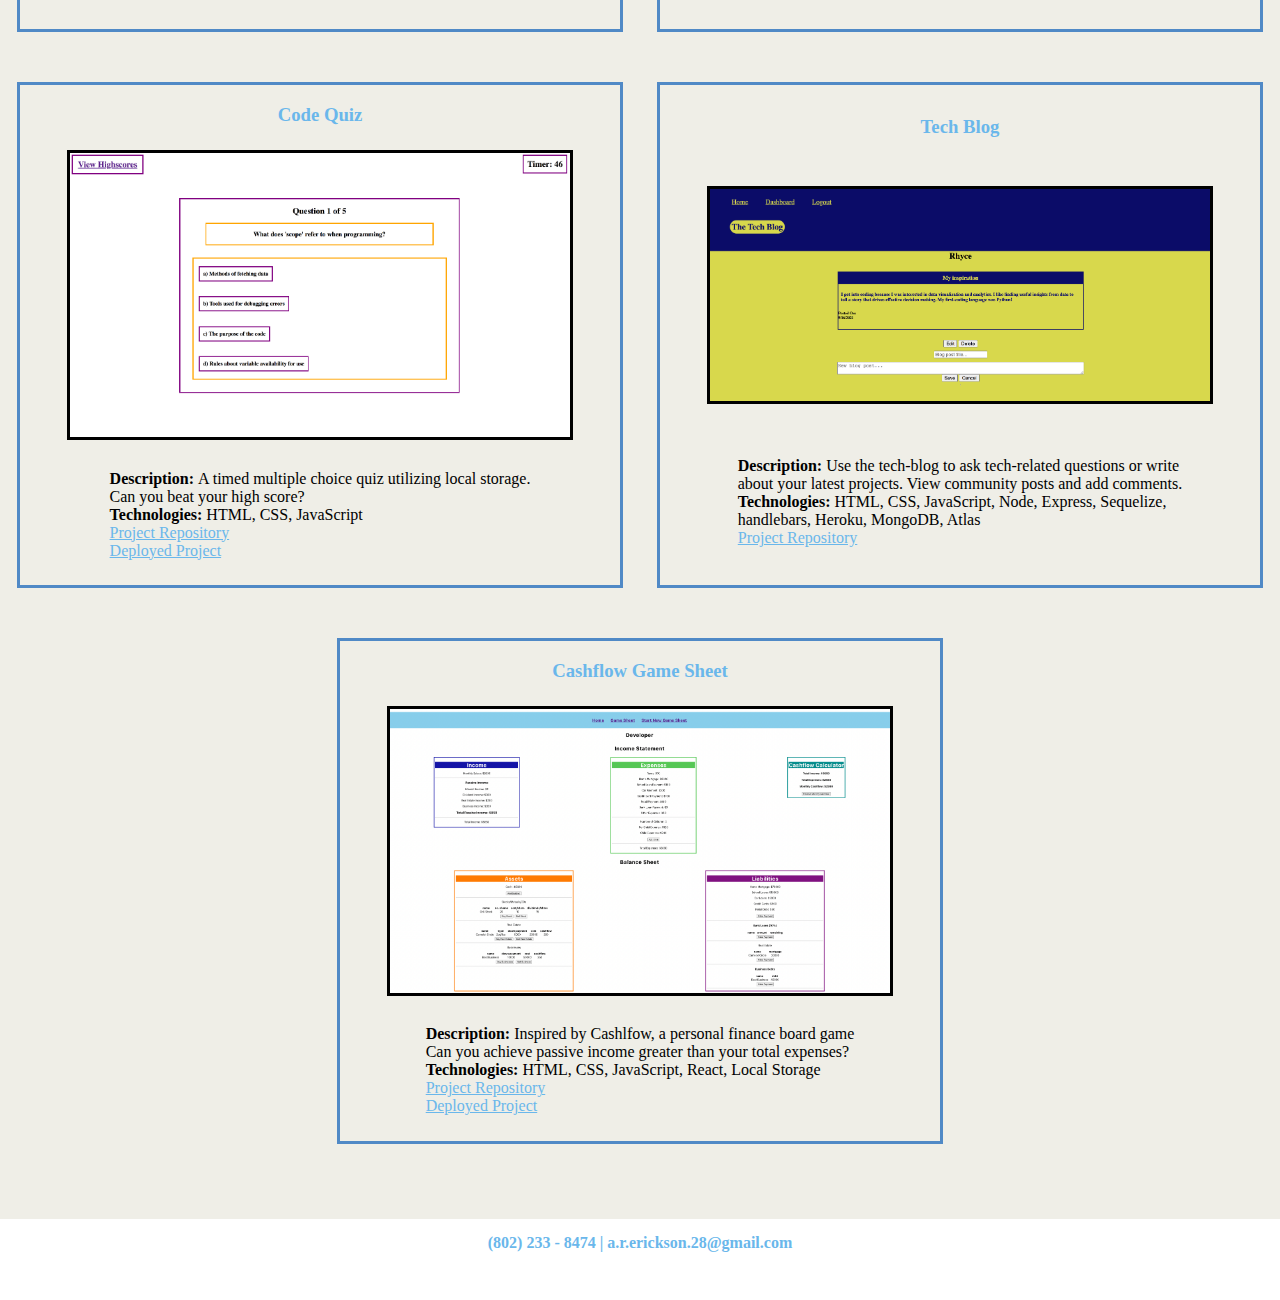
==== commit 84eae636: "adding cashflow project" ====
--- a/pages/portfolio.html
+++ b/pages/portfolio.html
@@ -116,7 +116,16 @@
         </ul>
       </div>
 
-
+      <div class="project">
+        <h3>Cashflow Game Sheet</h3>
+        <img class="projectImg" src="../images/cashflowGame.png">
+        <ul class="notStyled">
+          <li><span>Description: </span>Inspired by Cashlfow, a personal finance board game  <br> Can you achieve passive income greater than your total expenses?</li>
+          <li><span>Technologies: </span>HTML, CSS, JavaScript, React, Local Storage </li>
+          <li><a href="https://github.com/arerickson28/cashflow-game-sheet">Project Repository</a><br>
+            <a href="https://arerickson28.github.io/cashflow-game-sheet/">Deployed Project</a></li>
+        </ul>
+      </div>
 
 
  
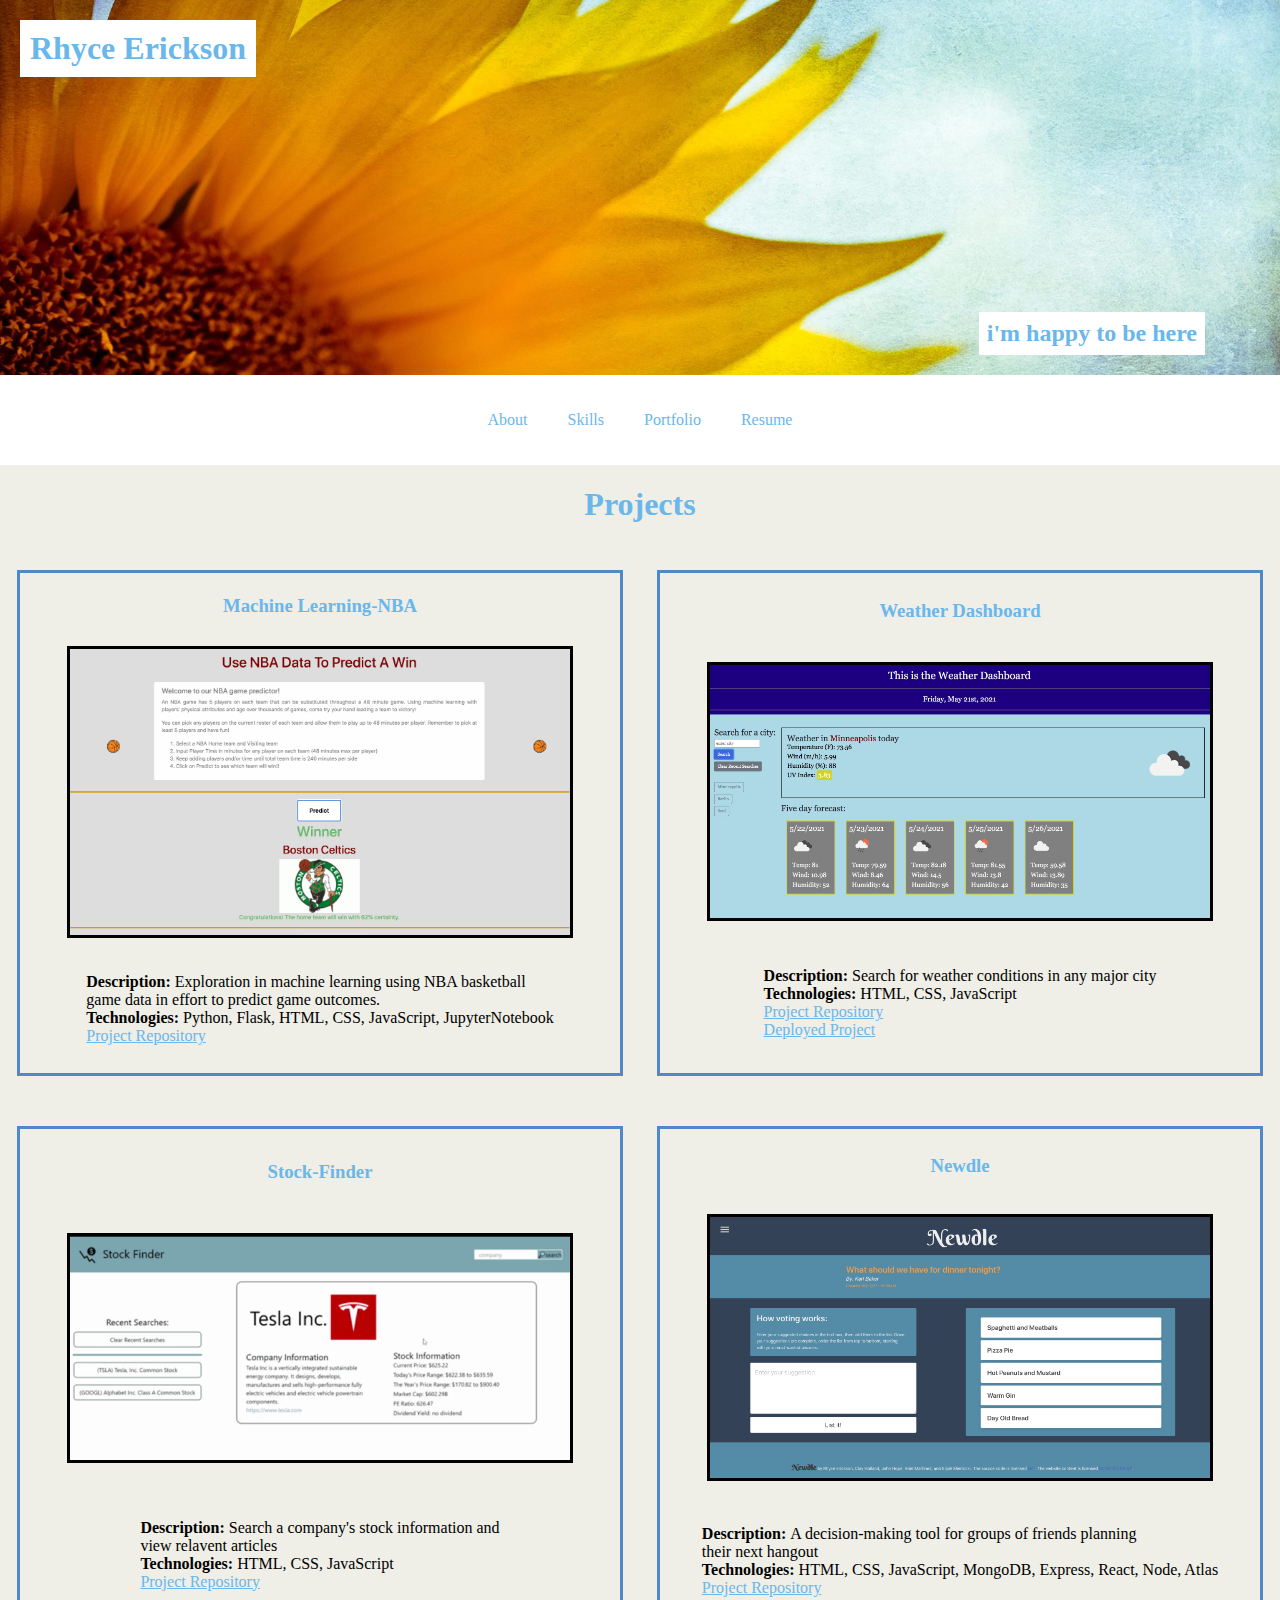
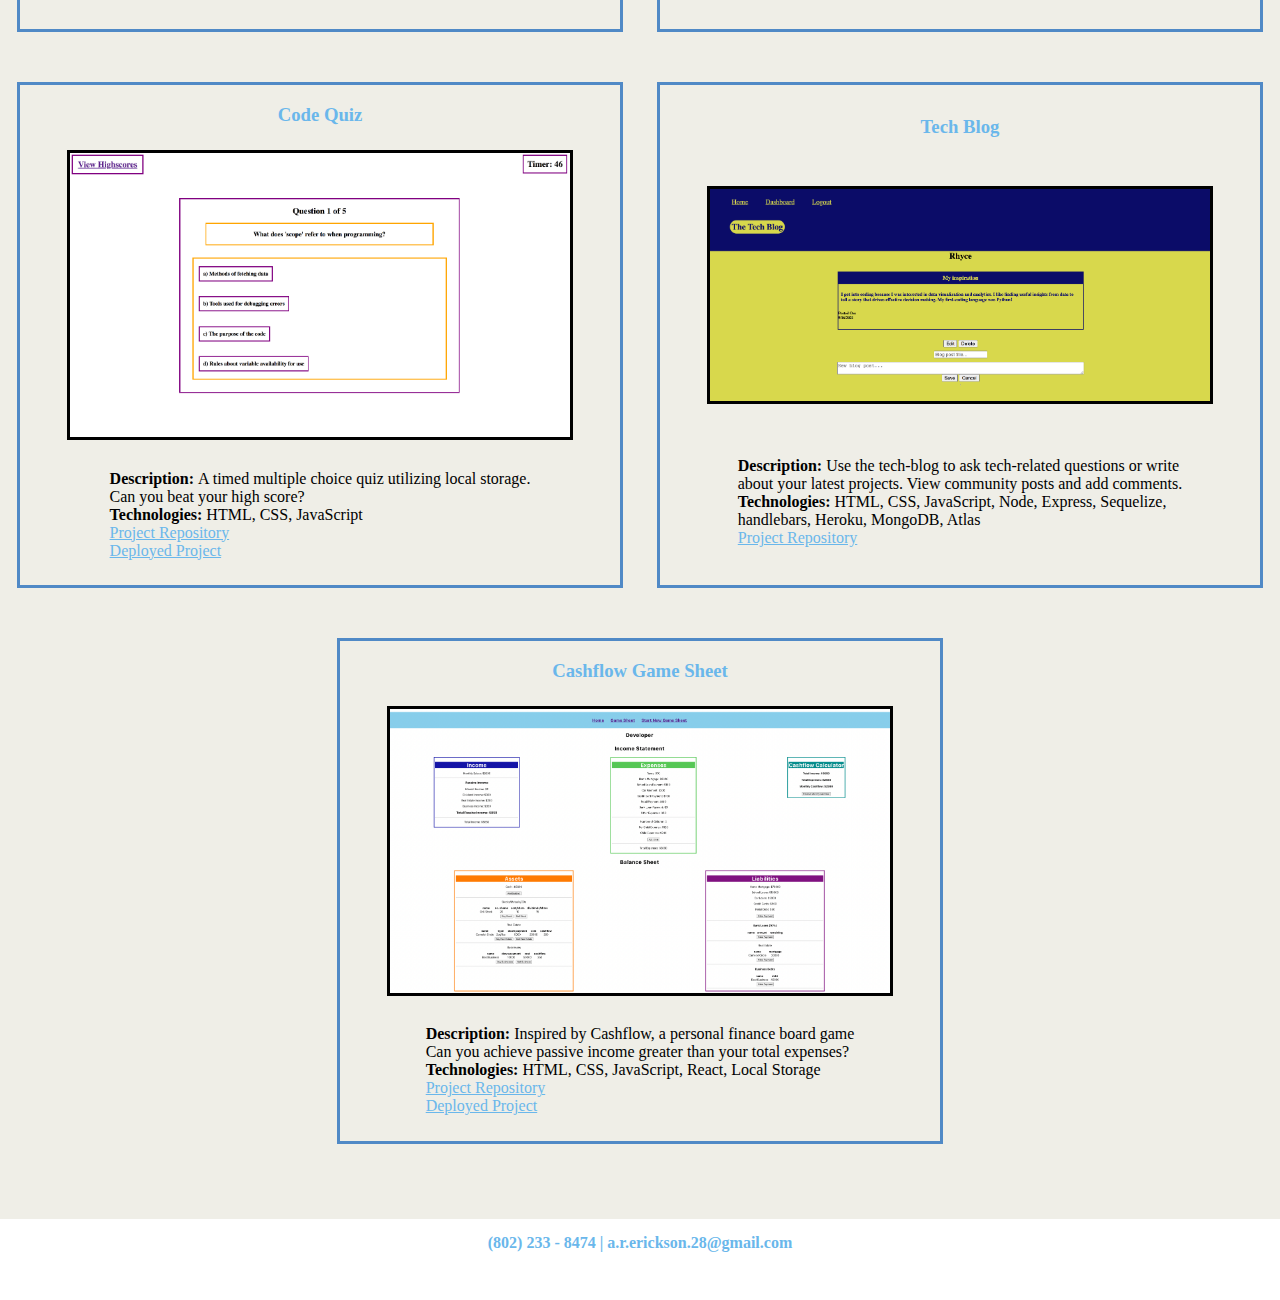
==== commit 56b844d5: "updating portfolio project link" ====
--- a/pages/portfolio.html
+++ b/pages/portfolio.html
@@ -120,10 +120,10 @@
         <h3>Cashflow Game Sheet</h3>
         <img class="projectImg" src="../images/cashflowGame.png">
         <ul class="notStyled">
-          <li><span>Description: </span>Inspired by Cashlfow, a personal finance board game  <br> Can you achieve passive income greater than your total expenses?</li>
+          <li><span>Description: </span>Inspired by Cashflow, a personal finance board game  <br> Can you achieve passive income greater than your total expenses?</li>
           <li><span>Technologies: </span>HTML, CSS, JavaScript, React, Local Storage </li>
           <li><a href="https://github.com/arerickson28/cashflow-game-sheet">Project Repository</a><br>
-            <a href="https://arerickson28.github.io/cashflow-game-sheet/">Deployed Project</a></li>
+            <a href="https://cashflow-game-sheet.herokuapp.com/cashflow-game-sheet/">Deployed Project</a></li>
         </ul>
       </div>
 
